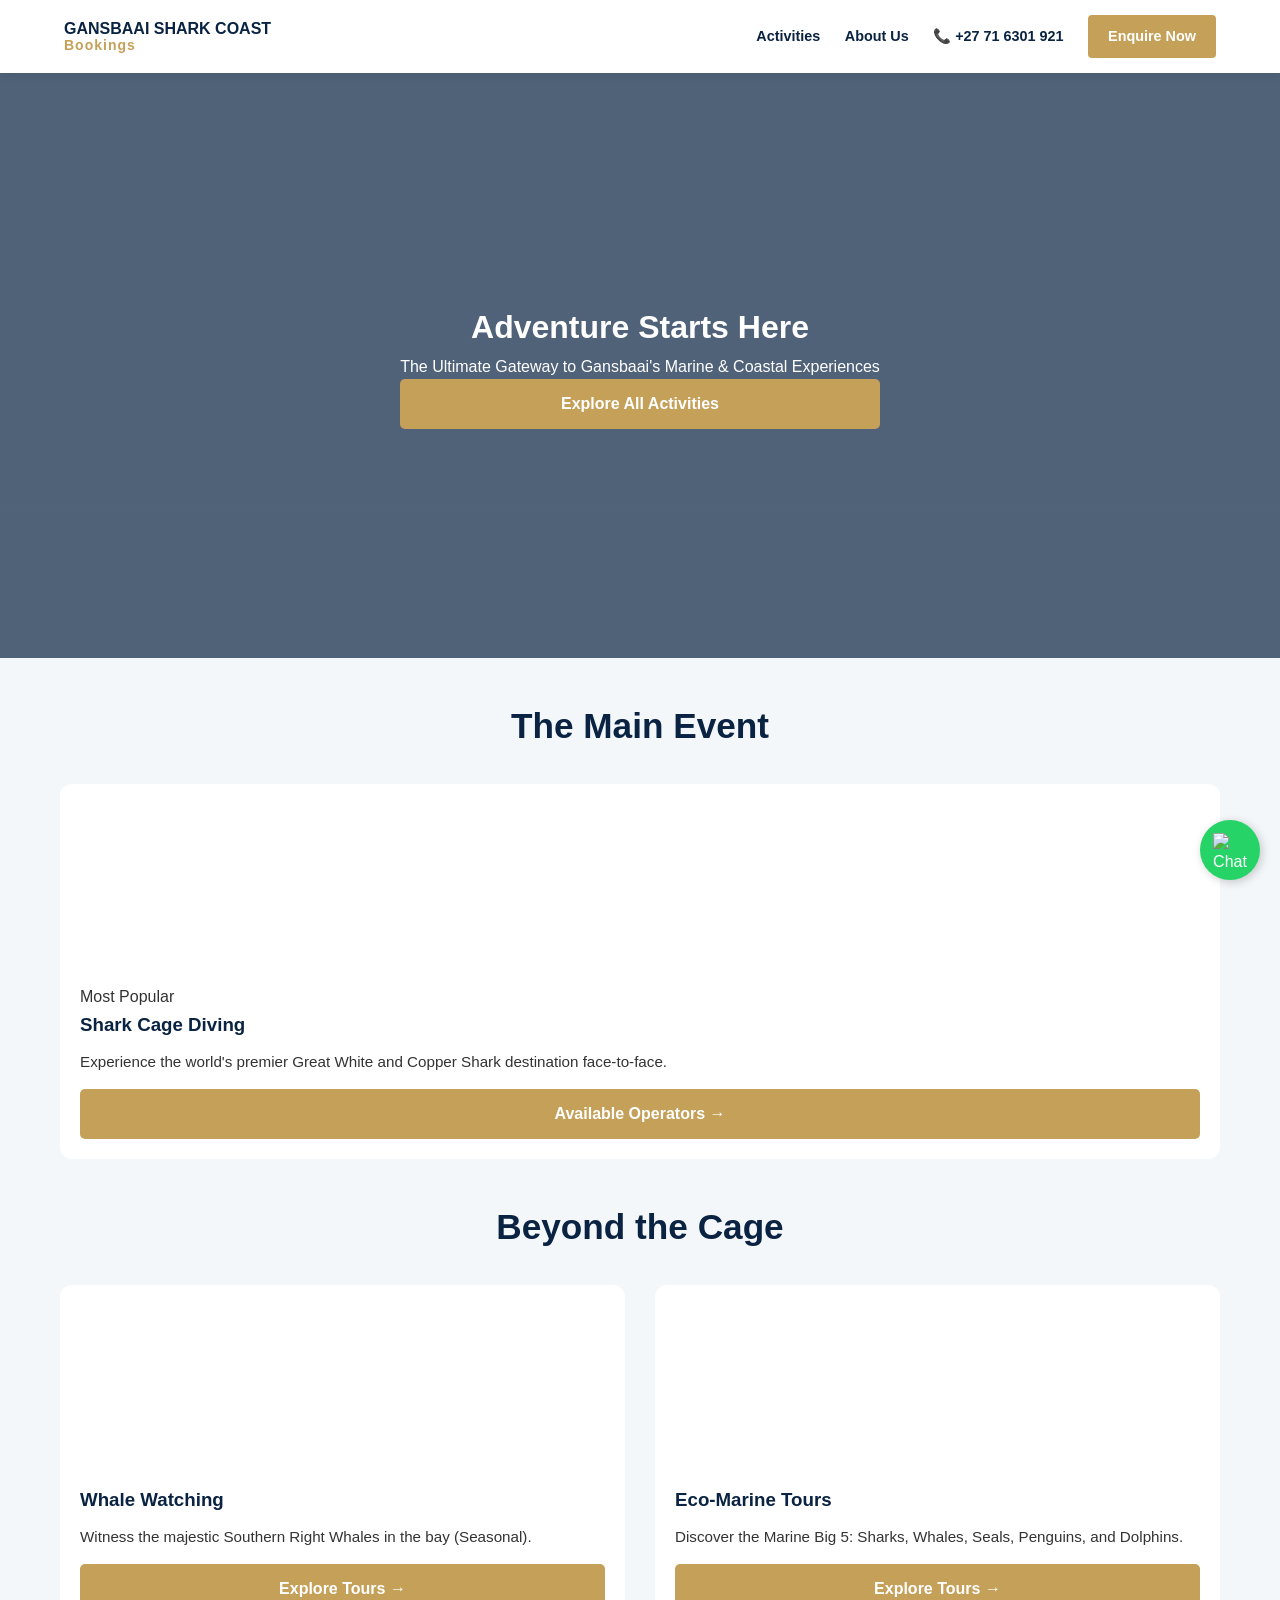
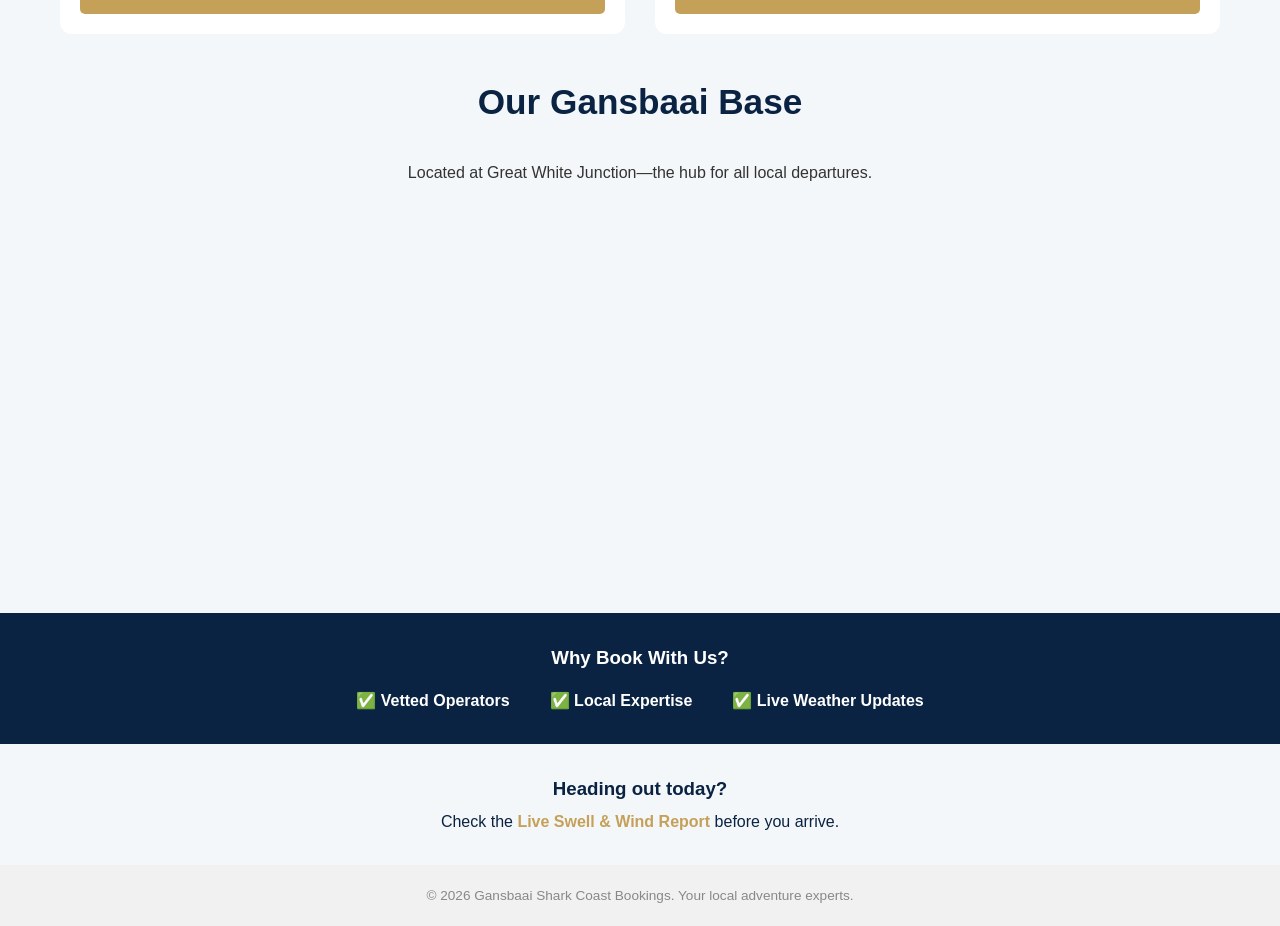
==== index.html @ ad55efda "Add files via upload" ====
<!DOCTYPE html>
<html lang="en">

<head>
    <meta charset="UTF-8">
    <meta name="viewport" content="width=device-width, initial-scale=1.0">
    <title>Gansbaai Shark Coast Bookings | Home</title>
    <meta name="description"
        content="The Ultimate Gateway to Gansbaai's Marine & Coastal Experiences. Book Shark Cage Diving, Whale Watching, and more.">
    <link rel="stylesheet" href="style.css">
</head>

<body>

    <!-- TOP NAV BAR -->
   <nav>
    <div class="logo">Gansbaai Shark Coast<br><span class="logo-sub">Bookings</span></div>
    <div class="nav-links">
        <a href="index.html">Activities</a>
        <a href="#">About Us</a>
        <a href="tel:+27716301921" class="nav-call">📞 +27 71 6301 921</a>
        <a href="#" class="btn-book-nav">Enquire Now</a>
    </div>
</nav>

    <header class="hero">
        <div class="hero-content">
            <h1>Adventure Starts Here</h1>
            <p>The Ultimate Gateway to Gansbaai's Marine & Coastal Experiences</p>
            <a href="#activities" class="main-cta">Explore All Activities</a>
        </div>
    </header>

    <main>
        <section id="activities" class="activities-section">
            <div class="container">
                <h2 class="section-title">The Main Event</h2>
                <div class="primary-focus">
                    <div class="card category-card" onclick="window.location.href='shark-cage-diving.html';">
                        <div class="card-img shark-bg"></div>
                        <div class="card-content">
                            <div class="badge">Most Popular</div>
                            <h3>Shark Cage Diving</h3>
                            <p>Experience the world's premier Great White and Copper Shark destination face-to-face.</p>
                            <span class="btn-text">Available Operators →</span>
                        </div>
                    </div>
                </div>

                <h2 class="section-title">Beyond the Cage</h2>
                <div class="grid">
                    <div class="card category-card" onclick="window.location.href='whale-watching.html';">
                        <div class="card-img whale-bg"></div>
                        <div class="card-content">
                            <h3>Whale Watching</h3>
                            <p>Witness the majestic Southern Right Whales in the bay (Seasonal).</p>
                            <span class="btn-text">Explore Tours →</span>
                        </div>
                    </div>
                    <div class="card category-card" onclick="window.location.href='eco-tours.html';">
                        <div class="card-img eco-bg"></div>
                        <div class="card-content">
                            <h3>Eco-Marine Tours</h3>
                            <p>Discover the Marine Big 5: Sharks, Whales, Seals, Penguins, and Dolphins.</p>
                            <span class="btn-text">Explore Tours →</span>
                        </div>
                    </div>
                </div>
            </div>
        </section>

        <section class="location-section">
            <div class="container">
                <h2 class="section-title">Our Gansbaai Base</h2>
                <p style="text-align: center; margin-bottom: 20px;">Located at Great White Junction—the hub for all
                    local departures.</p>
                <div class="map-wrapper">
                    <iframe
                        src="https://www.google.com/maps/embed?pb=!1m18!1m12!1m3!1d3301.637505167527!2d19.349!3d-34.614!2m3!1f0!2f0!3f0!3m2!1i1024!2i768!4f13.1!3m3!1m2!1s0x0%3A0x0!2zMzTCsDM2JzUwLjQiUyAxOcKwMjAnNTYuNCJF!5e0!3m2!1sen!2sza!4v1651680000000!5m2!1sen!2sza"
                        width="100%" height="400" style="border:0;" allowfullscreen="" loading="lazy">
                    </iframe>
                </div>
            </div>
        </section>

        <section class="trust-banner">
            <div class="container">
                <h3>Why Book With Us?</h3>
                <div class="trust-items">
                    <div class="trust-item"><span>✅</span> Vetted Operators</div>
                    <div class="trust-item"><span>✅</span> Local Expertise</div>
                    <div class="trust-item"><span>✅</span> Live Weather Updates</div>
                </div>
            </div>
        </section>

        <section class="weather-teaser">
            <h3>Heading out today?</h3>
            <p>Check the <a href="weather.html">Live Swell & Wind Report</a> before you arrive.</p>
        </section>
    </main>

    <footer>
        <p>© 2026 Gansbaai Shark Coast Bookings. Your local adventure experts.</p>
    </footer>

    <a href="https://wa.me/27716301921?text=Hi! I'm on the Gansbaai Shark Coast website and would like to enquire about a booking."
        class="whatsapp-float" target="_blank" rel="noopener noreferrer">
        <img src="https://upload.wikimedia.org/wikipedia/commons/6/6b/WhatsApp.svg" alt="Chat on WhatsApp">
    </a>


    <!--Start of Tawk.to Script-->
    <script>
        var Tawk_API = Tawk_API || {}, Tawk_LoadStart = new Date();

        // 1. The Standard Tawk.to Loader Script
        (function () {
            var s1 = document.createElement("script"), s0 = document.getElementsByTagName("script")[0];
            s1.async = true;
            s1.src = 'https://embed.tawk.to/69fc36c9d66edf1c34699450/1jo0jc1ln';
            s1.charset = 'UTF-8';
            s1.setAttribute('crossorigin', '*');
            s0.parentNode.insertBefore(s1, s0);
        })();

        // 2. The Button Listener to trigger the chat window
        document.addEventListener('DOMContentLoaded', () => {
            const enquireBtn = document.querySelector('.btn-book-nav');

            if (enquireBtn) {
                enquireBtn.addEventListener('click', (e) => {
                    e.preventDefault();
                    Tawk_API.maximize(); // Opens the chat window immediately
                });
            }
        });
    </script>
    <!--End of Tawk.to Script-->
</body>

</html>
---- style.css ----
/* =========================================
   1. CORE VARIABLES & RESET
   ========================================= */
:root {
    --primary-blue: #0a2342;    
    --accent-gold: #c5a059;     
    --accent-gold-hover: #a88a56;
    --white: #ffffff;
    --light-bg: #f4f7f9;
    --text-dark: #333;
    --shadow: rgba(0, 0, 0, 0.08);
    --shadow-hover: rgba(0, 0, 0, 0.15);
}

* {
    box-sizing: border-box;
    margin: 0;
    padding: 0;
}

body {
    font-family: 'Segoe UI', Tahoma, Geneva, Verdana, sans-serif;
    line-height: 1.6;
    color: var(--text-dark);
    background: var(--light-bg);
}

/* =========================================
   2. GLOBAL NAVIGATION
   ========================================= */
nav {
    background: var(--white);
    padding: 15px 5%;
    display: flex;
    justify-content: space-between;
    align-items: center;
    position: sticky;
    top: 0;
    z-index: 1000;
    box-shadow: 0 2px 10px rgba(0, 0, 0, 0.1);
}

.logo {
    font-weight: 800;
    text-transform: uppercase;
    text-decoration: none;
    color: var(--primary-blue);
    line-height: 1.1;
}

.logo-sub {
    font-size: 14px;
    color: var(--accent-gold);
    letter-spacing: 1px;
    text-transform: none;
    display: block;
}

.nav-links a {
    color: var(--primary-blue);
    text-decoration: none;
    margin-left: 20px;
    font-size: 0.9rem;
    font-weight: 600;
}

.btn-book-nav {
    background-color: var(--accent-gold);
    color: var(--white) !important;
    padding: 10px 20px;
    border-radius: 4px;
    text-decoration: none;
    transition: background-color 0.3s ease, transform 0.2s ease;
    display: inline-block;
}

.btn-book-nav:hover {
    background-color: var(--accent-gold-hover);
    transform: translateY(-2px);
}

/* =========================================
   3. HERO SECTION
   ========================================= */
.hero {
    background: linear-gradient(rgba(10, 35, 66, 0.7), rgba(10, 35, 66, 0.7)),
        url('https://images.unsplash.com/photo-1560275619-4662e36fa65c?auto=format&fit=crop&w=1600&q=80') center/cover no-repeat;
    height: 65vh;
    display: flex;
    align-items: center;
    justify-content: center;
    text-align: center;
    color: var(--white);
}

/* =========================================
   4. CARDS & GRID SYSTEM
   ========================================= */
.container {
    max-width: 1200px;
    margin: 0 auto;
    padding: 0 20px;
}

.section-title {
    text-align: center;
    font-size: 2.2rem;
    color: var(--primary-blue);
    margin: 40px 0 30px; 
}

/* Internal Page Tight Spacing */
.operator-section {
    padding: 15px 0 40px 0;
}

.operator-section .section-title {
    margin: 0 0 25px 0; 
}

.grid {
    display: grid;
    grid-template-columns: repeat(auto-fit, minmax(320px, 1fr));
    gap: 30px;
    margin-bottom: 40px;
}

.card {
    background: var(--white);
    border-radius: 12px;
    overflow: hidden;
    box-shadow: var(--shadow);
    display: flex;
    flex-direction: column;
    transition: transform 0.3s ease, box-shadow 0.3s ease;
}

.card:hover {
    transform: translateY(-8px);
    box-shadow: var(--shadow-hover);
}

.card-img {
    height: 180px; /* Reduced for "above the fold" visibility */
    background-size: cover;
    background-position: center;
}

/* RESTORED ACTIVITY IMAGES FOR INDEX.HTML */
.shark-bg { background-image: url('https://images.unsplash.com/photo-1560275619-4662e36fa65c?auto=format&fit=crop&w=800&q=80'); }
.whale-bg { background-image: url('https://images.unsplash.com/photo-1551244072-5d12893278ab?auto=format&fit=crop&w=800&q=80'); }
.eco-bg { background-image: url('https://images.unsplash.com/photo-1534447677768-be436bb09401?auto=format&fit=crop&w=800&q=80'); }

.card-content {
    padding: 20px;
    display: flex;
    flex-direction: column;
    flex-grow: 1;
}

.card-content h3 {
    color: var(--primary-blue);
    margin-bottom: 10px;
}

.card-content p {
    flex-grow: 1;
    margin-bottom: 15px;
    font-size: 0.95rem;
}

/* CTAs & BUTTONS */
.main-cta, .btn-text {
    display: block;
    background-color: var(--accent-gold);
    color: var(--white);
    padding: 12px 25px;
    text-align: center;
    text-decoration: none;
    border-radius: 5px;
    font-weight: bold;
    transition: background-color 0.3s ease, transform 0.2s ease;
}

.main-cta:hover, .btn-text:hover {
    background-color: var(--accent-gold-hover);
    transform: translateY(-2px);
}

/* =========================================
   5. FOOTER & TRUST SECTIONS
   ========================================= */
.trust-banner {
    background: var(--primary-blue);
    color: var(--white);
    padding: 30px 0;
    text-align: center;
}

.trust-banner h3 {
    margin: 0 0 15px 0;
}

.trust-items {
    display: flex;
    justify-content: center;
    flex-wrap: wrap;
    gap: 40px;
}

.trust-item {
    font-weight: bold;
}

.weather-teaser {
    padding: 30px 20px;
    text-align: center;
    background: var(--light-bg);
    color: var(--primary-blue);
}

.weather-teaser h3 { margin-bottom: 5px; }

.weather-teaser a {
    color: var(--accent-gold);
    text-decoration: none;
    font-weight: bold;
    transition: color 0.3s ease;
}

.weather-teaser a:hover {
    color: var(--accent-gold-hover);
    text-decoration: underline;
}

footer {
    padding: 20px;
    text-align: center;
    font-size: 0.85rem;
    color: #888;
    background: #f1f1f1;
}

.whatsapp-float {
    position: fixed;
    bottom: 20px;
    right: 20px;
    background-color: #25d366;
    color: #FFF;
    border-radius: 50px;
    text-align: center;
    width: 60px;
    height: 60px;
    box-shadow: 2px 2px 10px rgba(0,0,0,0.2);
    display: flex;
    align-items: center;
    justify-content: center;
    z-index: 1000;
    transition: transform 0.3s ease;
}

.whatsapp-float:hover {
    transform: scale(1.1);
    background-color: #128C7E; /* Slightly darker green on hover */
}

.whatsapp-float img {
    width: 35px;
    height: 35px;
}

/* Ensure it doesn't overlap important content on mobile */
@media screen and (max-width: 480px) {
    .whatsapp-float {
        width: 55px;
        height: 55px;
        bottom: 20px;
        right: 20px;
    }
}

/* Styling for the new call link */
.nav-call {
    color: var(--primary-blue);
    text-decoration: none;
    font-size: 0.9rem;
    font-weight: 600;
}

/* Optional: Slight color change on hover to match your gold accent */
.nav-call:hover {
    color: var(--accent-gold);
}

/* Mobile tweak: if the bar gets too tight, we can hide the number on small screens */
@media screen and (max-width: 768px) {
    .nav-call {
        font-size: 1.1rem; /* Make the icon a bit bigger for tapping */
    }
}
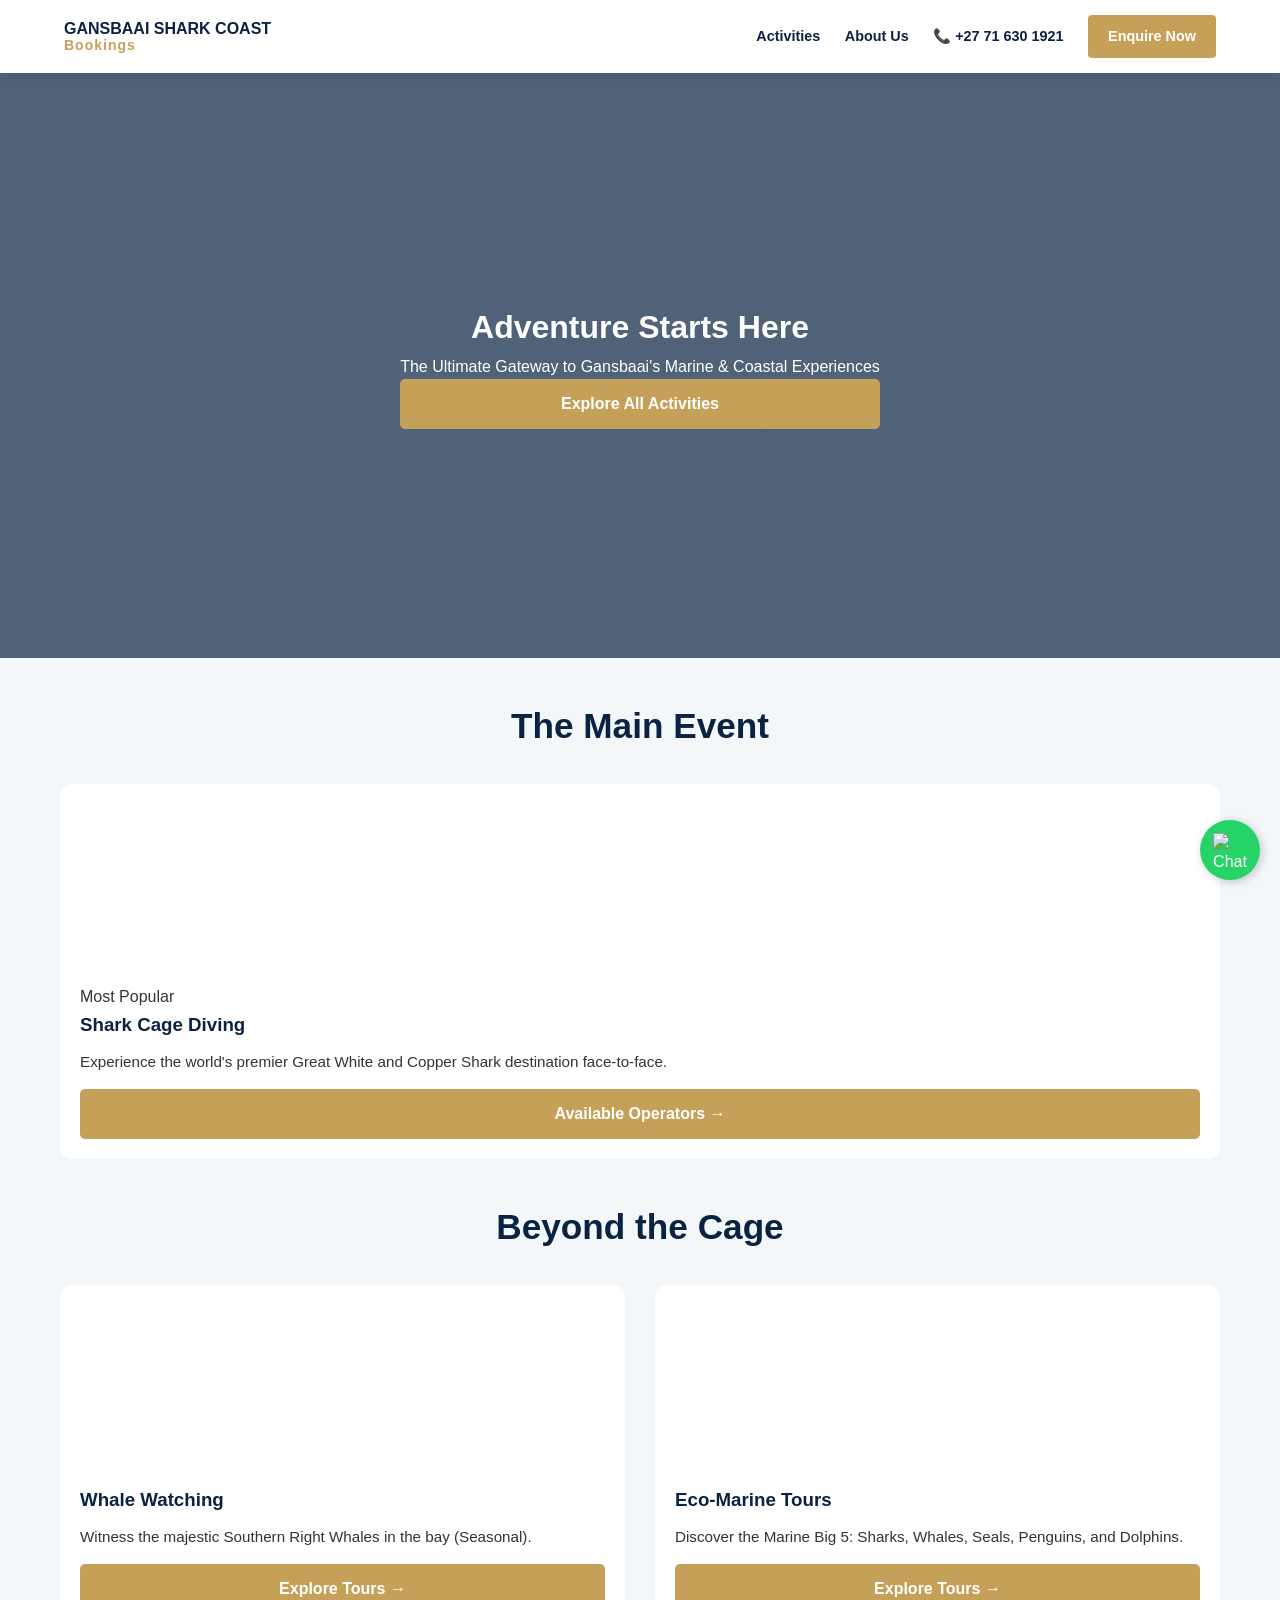
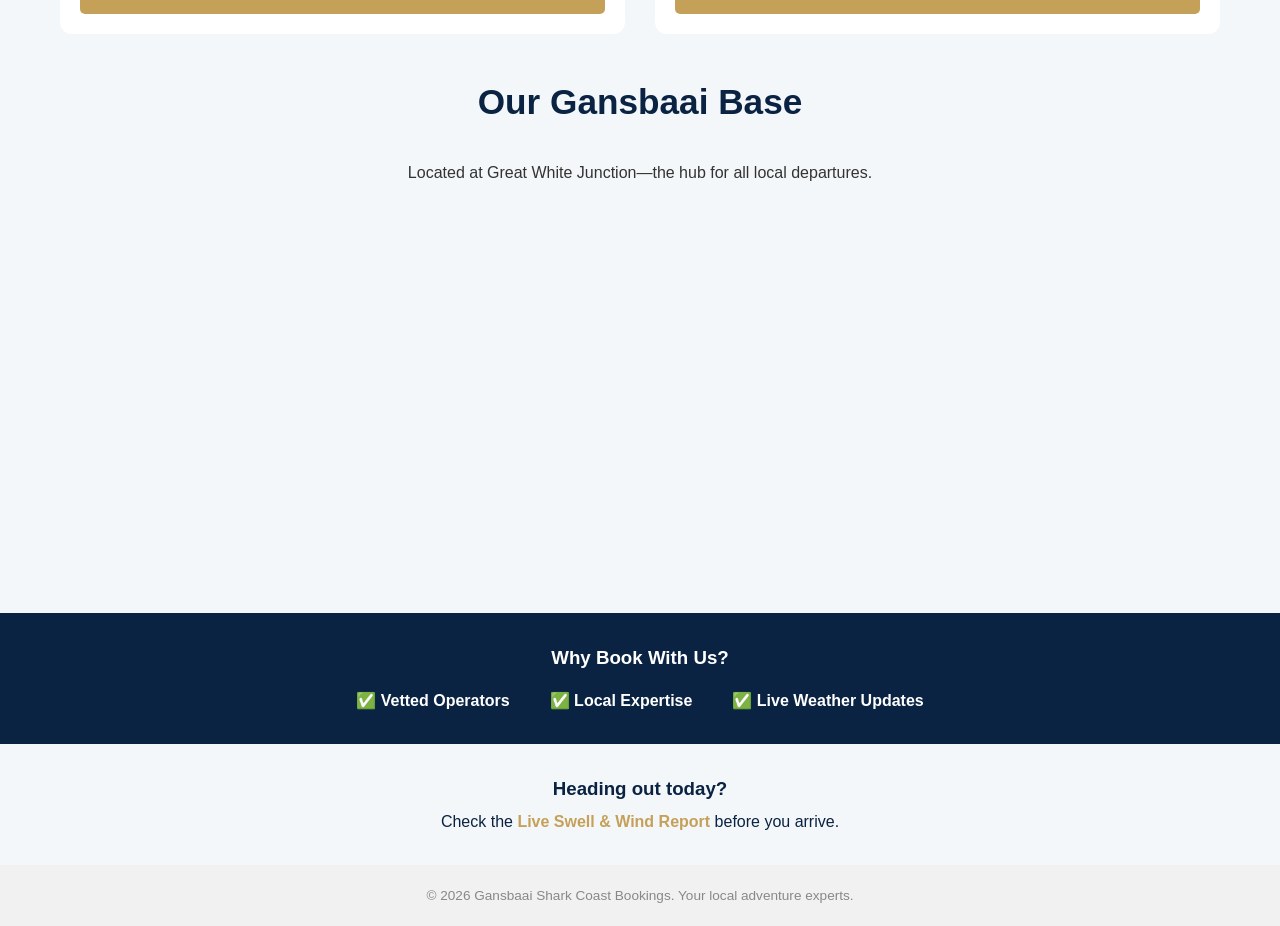
==== commit 5f408f59: "Refactor navigation bar for mobile responsiveness" ====
--- a/index.html
+++ b/index.html
@@ -12,16 +12,35 @@
 
 <body>
 
-    <!-- TOP NAV BAR -->
+    <!-- Original TOP NAV BAR 
    <nav>
     <div class="logo">Gansbaai Shark Coast<br><span class="logo-sub">Bookings</span></div>
     <div class="nav-links">
         <a href="index.html">Activities</a>
+        <a href="weather.html">Sea Conditions</a>
         <a href="#">About Us</a>
         <a href="tel:+27716301921" class="nav-call">📞 +27 71 6301 921</a>
         <a href="#" class="btn-book-nav">Enquire Now</a>
     </div>
-</nav>
+</nav> -->
+
+    <!-- NAV -->
+    <nav>
+        <div class="logo">Gansbaai Shark Coast<br><span class="logo-sub">Bookings</span></div>
+
+        <div class="menu-toggle" id="mobile-menu">
+            <span class="bar"></span>
+            <span class="bar"></span>
+            <span class="bar"></span>
+        </div>
+
+        <div class="nav-links" id="nav-list">
+            <a href="index.html">Activities</a>
+            <a href="#">About Us</a>
+            <a href="tel:+27716301921" class="nav-call">📞 +27 71 630 1921</a>
+            <a href="#" class="btn-book-nav">Enquire Now</a>
+        </div>
+    </nav>
 
     <header class="hero">
         <div class="hero-content">
@@ -135,8 +154,22 @@
                 });
             }
         });
+
+        document.addEventListener('DOMContentLoaded', () => {
+            const menu = document.querySelector('#mobile-menu');
+            const navList = document.querySelector('#nav-list');
+
+            if (menu) {
+                menu.addEventListener('click', () => {
+                    navList.classList.toggle('active');
+
+                    // Optional: Animate hamburger to an 'X'
+                    menu.classList.toggle('is-active');
+                });
+            }
+        });
     </script>
     <!--End of Tawk.to Script-->
 </body>
 
-</html>+</html>
